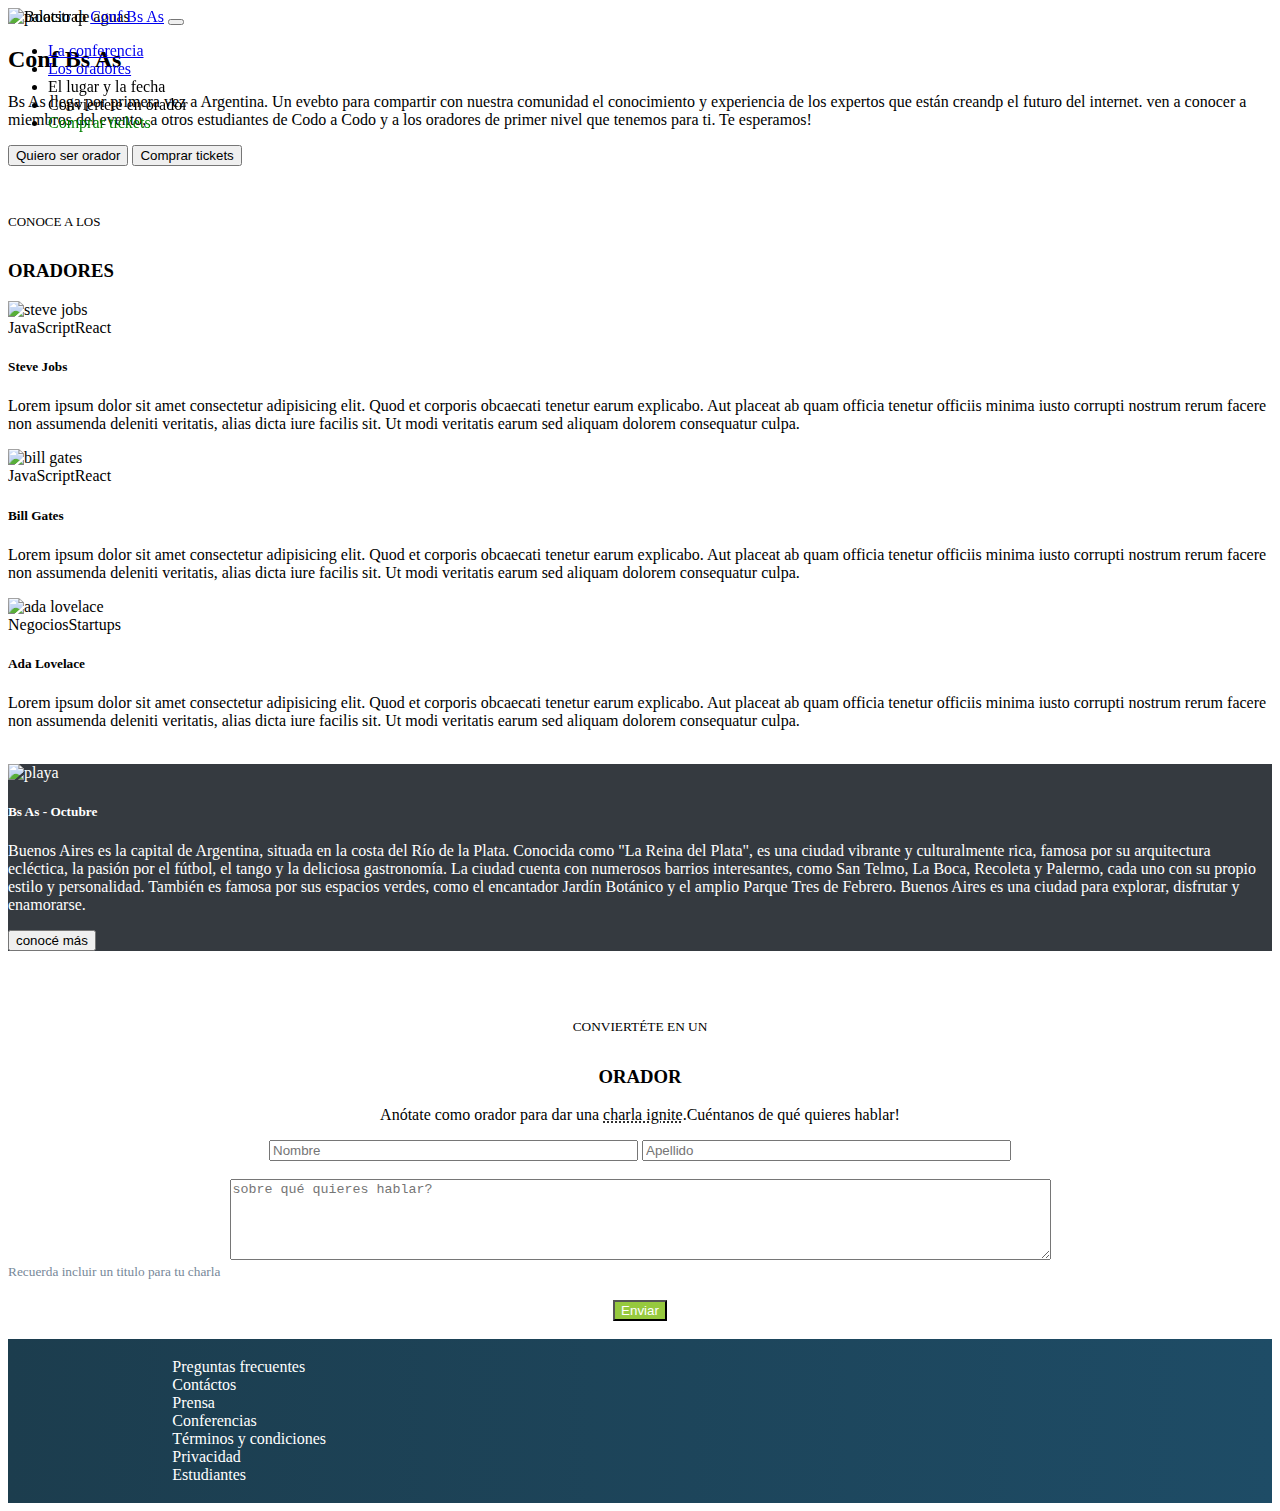
==== index.html @ 04a826f7 "index.html" ====
<!doctype html>
<html lang="en">
  <head>
    <meta charset="utf-8">
    <meta name="viewport" content="width=device-width, initial-scale=1">
    <link rel="icon" href="img/codo-codo.png">
    
    <title>tp front</title>
    <link href="https://cdn.jsdelivr.net/npm/bootstrap@5.3.0-alpha3/dist/css/bootstrap.min.css" rel="stylesheet" integrity="sha384-KK94CHFLLe+nY2dmCWGMq91rCGa5gtU4mk92HdvYe+M/SXH301p5ILy+dN9+nJOZ" crossorigin="anonymous">
    <link rel="stylesheet" href="diseño.css">
  </head>
  <body>
   
    <nav class="navbar navbar-expand-lg bg-body-tertiary" data-bs-theme="dark">
        <div class="container-fluid">
          <img src="img/codo-codo.png" alt="Bootstrap" width="100">
          <a class="navbar-brand" href="#">Conf Bs As</a>
          <button class="navbar-toggler" type="button" data-bs-toggle="collapse" data-bs-target="#navbarSupportedContent" aria-controls="navbarSupportedContent" aria-expanded="false" aria-label="Toggle navigation">
            <span class="navbar-toggler-icon"></span>
          </button>
          <div class="collapse navbar-collapse" id="navbarSupportedContent">
            <ul class="navbar-nav ms-auto me-5 mb-2 mb-lg-0 ">
              <li class="nav-item">
                <a class="nav-link active" aria-current="page" href="#">La conferencia</a>
              </li>
              <li class="nav-item">
                <a class="nav-link" href="#">Los oradores</a>
              </li>
              
              <li class="nav-item">
                <a class="nav-link">El lugar y la fecha</a>
              </li>
              <li class="nav-item">
                <a class="nav-link">Conviertete en orador</a>
              </li>
              <li class="nav-item">
                <a style="color: green;" class="nav-link">Comprar tickets</a>
              </li>
            </ul>
            
          </div>
        </div>
      </nav>


      <div id="header" class="card text-bg-dark">
        <img class="opacity-50" src="img/palacio-aguas.jpg" class="card-img" alt="palacio de aguas">
        <div id="texto" class="card-img-overlay ">
          <h2 class="card-title ">Conf Bs As</h2>
          <p class="card-text ">Bs As llega por primera vez a Argentina. Un evebto para compartir con nuestra comunidad el conocimiento y experiencia de los expertos que están creandp el futuro del internet. ven a conocer a miembros del evento, a otros estudiantes de Codo a Codo y a los oradores de primer nivel que tenemos para ti. Te esperamos!</p>
         
          
          <button id="orador" type="button" class="btn btn-outline-light">Quiero ser orador</button>
          <button id="tickets" type="button" class="btn btn-success ">Comprar tickets</button>

        </div>
      </div>
      <br>




      <div class="oradores">
        <h6 class="text-center">CONOCE A LOS</h6>
        <h3 class="text-center">ORADORES</h3>
      </div>

      <div id="trio" class="row row-cols-1 row-cols-md-3 g-4 mx-5">
        <div class="col">
          <div class="card h-100">
            <img src="img/steve-jobs.png" class="card-img-top" alt="steve jobs">
            <div class="card-body">
              <span class="badge text-bg-warning me-1">JavaScript</span><span class="badge text-bg-info">React</span>
              <h5 class="card-title">Steve Jobs</h5>
              <p class="card-text">Lorem ipsum dolor sit amet consectetur adipisicing elit. Quod et corporis obcaecati tenetur earum explicabo. Aut placeat ab quam officia tenetur officiis minima iusto corrupti nostrum rerum facere non assumenda deleniti veritatis, alias dicta iure facilis sit. Ut modi veritatis earum sed aliquam dolorem consequatur culpa.</p>
            </div>
          </div>
        </div>
        <div class="col">
          <div class="card h-100">
            <img src="img/bill-gates.png" class="card-img-top" alt="bill gates">
            <div class="card-body">
              <span class="badge text-bg-warning me-1">JavaScript</span><span class="badge text-bg-info">React</span>
              <h5 class="card-title">Bill Gates</h5>
              <p class="card-text">Lorem ipsum dolor sit amet consectetur adipisicing elit. Quod et corporis obcaecati tenetur earum explicabo. Aut placeat ab quam officia tenetur officiis minima iusto corrupti nostrum rerum facere non assumenda deleniti veritatis, alias dicta iure facilis sit. Ut modi veritatis earum sed aliquam dolorem consequatur culpa.</p>
            </div>
          </div>
        </div>
        <div class="col">
          <div class="card h-100">
            <img src="img/ada-lovelace.png" class="card-img-top" alt="ada lovelace">
            <div class="card-body">
              <span class="badge text-bg-secondary me-1">Negocios</span><span class="badge text-bg-danger">Startups</span>
              <h5 class="card-title">Ada Lovelace</h5>
              <p class="card-text">Lorem ipsum dolor sit amet consectetur adipisicing elit. Quod et corporis obcaecati tenetur earum explicabo. Aut placeat ab quam officia tenetur officiis minima iusto corrupti nostrum rerum facere non assumenda deleniti veritatis, alias dicta iure facilis sit. Ut modi veritatis earum sed aliquam dolorem consequatur culpa.</p>
          </div>
        </div>
      </div>
      </div>

      <br>



      <div class="card mb-3" id="playa"  >
        <div class="row g-0">
          <div class="col-md-6">
            
            <img src="img/Captura de pantalla 2023-04-19 090451.png" class="img-fluid" alt="playa">
          </div>
          <div class="col-md-6">
            <div class="card-body">
              <h5 class="card-title">Bs As - Octubre</h5>
              <p class="card-text">Buenos Aires es la capital de Argentina, situada en la costa del Río de la Plata. Conocida como "La Reina del Plata", es una ciudad vibrante y culturalmente rica, famosa por su arquitectura ecléctica, la pasión por el fútbol, el tango y la deliciosa gastronomía. La ciudad cuenta con numerosos barrios interesantes, como San Telmo, La Boca, Recoleta y Palermo, cada uno con su propio estilo y personalidad. También es famosa por sus espacios verdes, como el encantador Jardín Botánico y el amplio Parque Tres de Febrero. Buenos Aires es una ciudad para explorar, disfrutar y enamorarse.</p>

              <button type="button" class="btn btn-outline-light">conocé más</button>
              
            </div>
          </div>
        </div>
      </div>



  
  


 
  <br><br>









  <div class="formulario ">
  <form class="container" action="">
      <h6 class="text-center">CONVIERTÉTE EN UN </h6>
      <h3 class="text-center">ORADOR</h3>
      <p class="text-center">Anótate como orador para dar una <abbr title="charla">charla ignite</abbr>.Cuéntanos de qué quieres hablar!</p>
      
      <div class="text-center container">
      
      <input id="nombre" class="col-4" type="text" size="43" placeholder="Nombre">
      
      <input id="apellido" class="col-4" type="text" size="43" placeholder="Apellido">
      
      <br><br>
      
      <textarea class="container col-8" name="tema" id="tema" cols="100" rows="5" placeholder="sobre qué quieres hablar?"></textarea>
      
      <br>
      
      <sub class="col-6">
      Recuerda incluir un titulo para tu charla
      </sub>
      
      <br><br>

      <div class="d-grid gap-2 col-8 mx-auto">
        <button id="enviar" class="btn" type="button">Enviar</button>
      </div>
    
    </form>
    </div>
  </div>



<br>

<footer>

  <div class="hstack gap-3 ">
  
    <div class=" mx-3">Preguntas frecuentes</div>
    <div class=" mx-3">Contáctos</div>
    <div class=" mx-3">Prensa</div>
    <div class=" mx-3">Conferencias</div>
    <div class=" mx-3">Términos y condiciones</div>
    <div class=" mx-3">Privacidad</div>
    <div class=" mx-3">Estudiantes</div>
  
  </div>

</footer>




      <script src="https://cdn.jsdelivr.net/npm/bootstrap@5.3.0-alpha3/dist/js/bootstrap.bundle.min.js" integrity="sha384-ENjdO4Dr2bkBIFxQpeoTz1HIcje39Wm4jDKdf19U8gI4ddQ3GYNS7NTKfAdVQSZe" crossorigin="anonymous"></script>
    </body>
  </html>
---- diseño.css ----
nav{
    position: fixed;
}

body{
    background-color: white;
}


.oradores h6{
    font-weight: 200;
    font-size: small;
}

#playa{
    color: white;
    background-color: rgba(53, 58,64, 1);
}

div.info{
    background-color: rgba(53, 58,64, 1);
    width: 100%;
}

#mar{
    background-color: transparent;
}

.formulario{
    text-align: center;
    width: 100%;
    overflow: auto;
}
.formulario h6{
font-weight: 200;
font-size: smaller;
}
.formulario sub{
    float: left;
    color: lightslategray;
}

#enviar{
    background-color: rgba(150, 201,62, 1);
    color: white;
}

footer{
    background-image: linear-gradient(to left, rgba(30, 76,102, 1), rgba(28, 61, 78, 1));
    color: white;
    padding: 1.5% 13%;
}
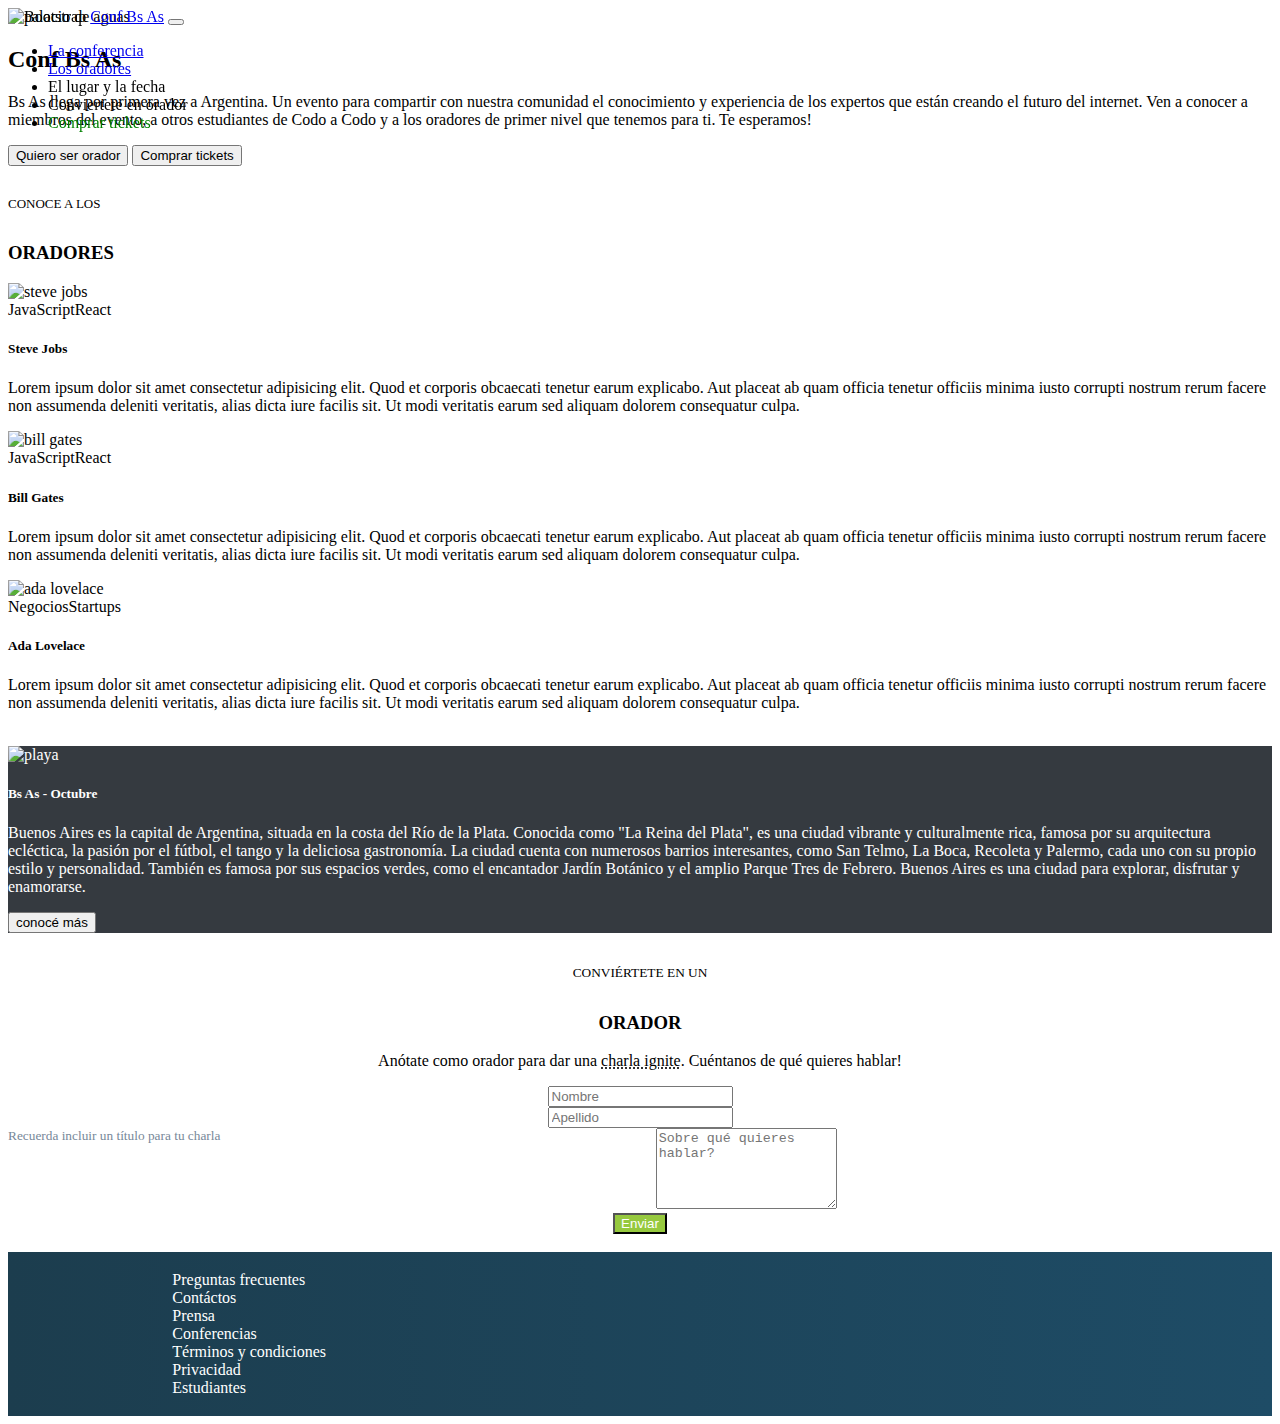
==== commit 1ee7956f: "arreglo header y fooder" ====
--- a/index.html
+++ b/index.html
@@ -3,7 +3,7 @@
   <head>
     <meta charset="utf-8">
     <meta name="viewport" content="width=device-width, initial-scale=1">
-    <link rel="icon" href="img/codo-codo.png">
+    <link rel="icon" href="img/codoacodo.png">
     
     <title>tp front</title>
     <link href="https://cdn.jsdelivr.net/npm/bootstrap@5.3.0-alpha3/dist/css/bootstrap.min.css" rel="stylesheet" integrity="sha384-KK94CHFLLe+nY2dmCWGMq91rCGa5gtU4mk92HdvYe+M/SXH301p5ILy+dN9+nJOZ" crossorigin="anonymous">
@@ -13,7 +13,7 @@
    
     <nav class="navbar navbar-expand-lg bg-body-tertiary" data-bs-theme="dark">
         <div class="container-fluid">
-          <img src="img/codo-codo.png" alt="Bootstrap" width="100">
+          <img src="img/codoacodo.png" alt="Bootstrap" width="100">
           <a class="navbar-brand" href="#">Conf Bs As</a>
           <button class="navbar-toggler" type="button" data-bs-toggle="collapse" data-bs-target="#navbarSupportedContent" aria-controls="navbarSupportedContent" aria-expanded="false" aria-label="Toggle navigation">
             <span class="navbar-toggler-icon"></span>
@@ -42,33 +42,31 @@
         </div>
       </nav>
 
-
       <div id="header" class="card text-bg-dark">
-        <img class="opacity-50" src="img/palacio-aguas.jpg" class="card-img" alt="palacio de aguas">
-        <div id="texto" class="card-img-overlay ">
-          <h2 class="card-title ">Conf Bs As</h2>
-          <p class="card-text ">Bs As llega por primera vez a Argentina. Un evebto para compartir con nuestra comunidad el conocimiento y experiencia de los expertos que están creandp el futuro del internet. ven a conocer a miembros del evento, a otros estudiantes de Codo a Codo y a los oradores de primer nivel que tenemos para ti. Te esperamos!</p>
-         
-          
-          <button id="orador" type="button" class="btn btn-outline-light">Quiero ser orador</button>
-          <button id="tickets" type="button" class="btn btn-success ">Comprar tickets</button>
-
+        <img src="img/ba1.jpg" class="card-img opacity-50" alt="palacio de aguas">
+        <div id="texto" class="card-img-overlay d-flex flex-column justify-content-center align-items-end ms-auto h-100 w-50 p-5">
+          <div class="text-end mb-3">
+            <h2 class="card-title">Conf Bs As</h2>
+            <p class="card-text">Bs As llega por primera vez a Argentina. Un evento para compartir con nuestra comunidad el conocimiento y experiencia de los expertos que están creando el futuro del internet. Ven a conocer a miembros del evento, a otros estudiantes de Codo a Codo y a los oradores de primer nivel que tenemos para ti. Te esperamos!</p>
+          </div>
+          <div class="d-flex justify-content-end">
+            <button id="orador" type="button" class="btn btn-outline-light me-3">Quiero ser orador</button>
+            <button id="tickets" type="button" class="btn btn-success">Comprar tickets</button>
+          </div>
         </div>
       </div>
-      <br>
-
-
+      
 
 
       <div class="oradores">
-        <h6 class="text-center">CONOCE A LOS</h6>
+        <h6 class="text-center mt-4">CONOCE A LOS</h6>
         <h3 class="text-center">ORADORES</h3>
       </div>
 
       <div id="trio" class="row row-cols-1 row-cols-md-3 g-4 mx-5">
         <div class="col">
           <div class="card h-100">
-            <img src="img/steve-jobs.png" class="card-img-top" alt="steve jobs">
+            <img src="img/steve.jpg" class="card-img-top" alt="steve jobs">
             <div class="card-body">
               <span class="badge text-bg-warning me-1">JavaScript</span><span class="badge text-bg-info">React</span>
               <h5 class="card-title">Steve Jobs</h5>
@@ -78,7 +76,7 @@
         </div>
         <div class="col">
           <div class="card h-100">
-            <img src="img/bill-gates.png" class="card-img-top" alt="bill gates">
+            <img src="img/bill.jpg" class="card-img-top" alt="bill gates">
             <div class="card-body">
               <span class="badge text-bg-warning me-1">JavaScript</span><span class="badge text-bg-info">React</span>
               <h5 class="card-title">Bill Gates</h5>
@@ -88,7 +86,7 @@
         </div>
         <div class="col">
           <div class="card h-100">
-            <img src="img/ada-lovelace.png" class="card-img-top" alt="ada lovelace">
+            <img src="img/ada.jpeg" class="card-img-top" alt="ada lovelace">
             <div class="card-body">
               <span class="badge text-bg-secondary me-1">Negocios</span><span class="badge text-bg-danger">Startups</span>
               <h5 class="card-title">Ada Lovelace</h5>
@@ -106,7 +104,7 @@
         <div class="row g-0">
           <div class="col-md-6">
             
-            <img src="img/Captura de pantalla 2023-04-19 090451.png" class="img-fluid" alt="playa">
+            <img src="img/ba3.jpg" class="img-fluid" alt="playa">
           </div>
           <div class="col-md-6">
             <div class="card-body">
@@ -119,71 +117,60 @@
           </div>
         </div>
       </div>
+ 
 
-
-
+  <div class="formulario">
+    <form class="container-lg" action="">
+        <h6 class="text-center mt-3">CONVIÉRTETE EN UN </h6>
+        <h3 class="text-center">ORADOR</h3>
+        <p class="text-center">Anótate como orador para dar una <abbr title="charla">charla ignite</abbr>. Cuéntanos de qué quieres hablar!</p>
+        
+        <div class="row justify-content-center">
+        
+          <div class="col-sm-6 mb-3">
+            <input id="nombre" class="form-control" type="text" placeholder="Nombre">
+          </div>
+        
+          <div class="col-sm-6 mb-3">
+            <input id="apellido" class="form-control" type="text" placeholder="Apellido">
+          </div>
+        
+          <div class="col-12 mb-3">
+            <textarea class="form-control" name="tema" id="tema" rows="5" placeholder="Sobre qué quieres hablar?"></textarea>
+            <sub class="form-text text-muted">
+              Recuerda incluir un título para tu charla
+            </sub>
+          </div>
   
-  
-
-
- 
-  <br><br>
-
-
-
-
-
-
-
-
-
-  <div class="formulario ">
-  <form class="container" action="">
-      <h6 class="text-center">CONVIERTÉTE EN UN </h6>
-      <h3 class="text-center">ORADOR</h3>
-      <p class="text-center">Anótate como orador para dar una <abbr title="charla">charla ignite</abbr>.Cuéntanos de qué quieres hablar!</p>
+          <div class="col-12">
+            <div class="d-grid gap-2">
+              <button id="enviar" class="btn" type="button">Enviar</button>
+            </div>
+          </div>
       
-      <div class="text-center container">
-      
-      <input id="nombre" class="col-4" type="text" size="43" placeholder="Nombre">
-      
-      <input id="apellido" class="col-4" type="text" size="43" placeholder="Apellido">
-      
-      <br><br>
-      
-      <textarea class="container col-8" name="tema" id="tema" cols="100" rows="5" placeholder="sobre qué quieres hablar?"></textarea>
-      
-      <br>
-      
-      <sub class="col-6">
-      Recuerda incluir un titulo para tu charla
-      </sub>
-      
-      <br><br>
-
-      <div class="d-grid gap-2 col-8 mx-auto">
-        <button id="enviar" class="btn" type="button">Enviar</button>
-      </div>
-    
+        </div>
     </form>
-    </div>
   </div>
-
 
 
 <br>
 
 <footer>
+  <div class="row d-flex justify-content-evenly p-3">
+  
+    <div class="col align-self-center mx auto">Preguntas frecuentes</div>
 
-  <div class="hstack gap-3 ">
-  
-    <div class=" mx-3">Preguntas frecuentes</div>
-    <div class=" mx-3">Contáctos</div>
-    <div class=" mx-3">Prensa</div>
-    <div class=" mx-3">Conferencias</div>
-    <div class=" mx-3">Términos y condiciones</div>
-    <div class=" mx-3">Privacidad</div>
-    <div class=" mx-3">Estudiantes</div>
+    <div class="col align-self-center mx auto">Contáctos</div>
+
+    <div class="col align-self-center mx auto">Prensa</div>
+
+    <div class="col align-self-center mx auto">Conferencias</div>
+
+    <div class="col align-self-center mx auto">Términos y condiciones</div>
+
+    <div class="col align-self-center mx auto">Privacidad</div>
+
+    <div class="col align-self-center mx auto ">Estudiantes</div>
   
   </div>
 
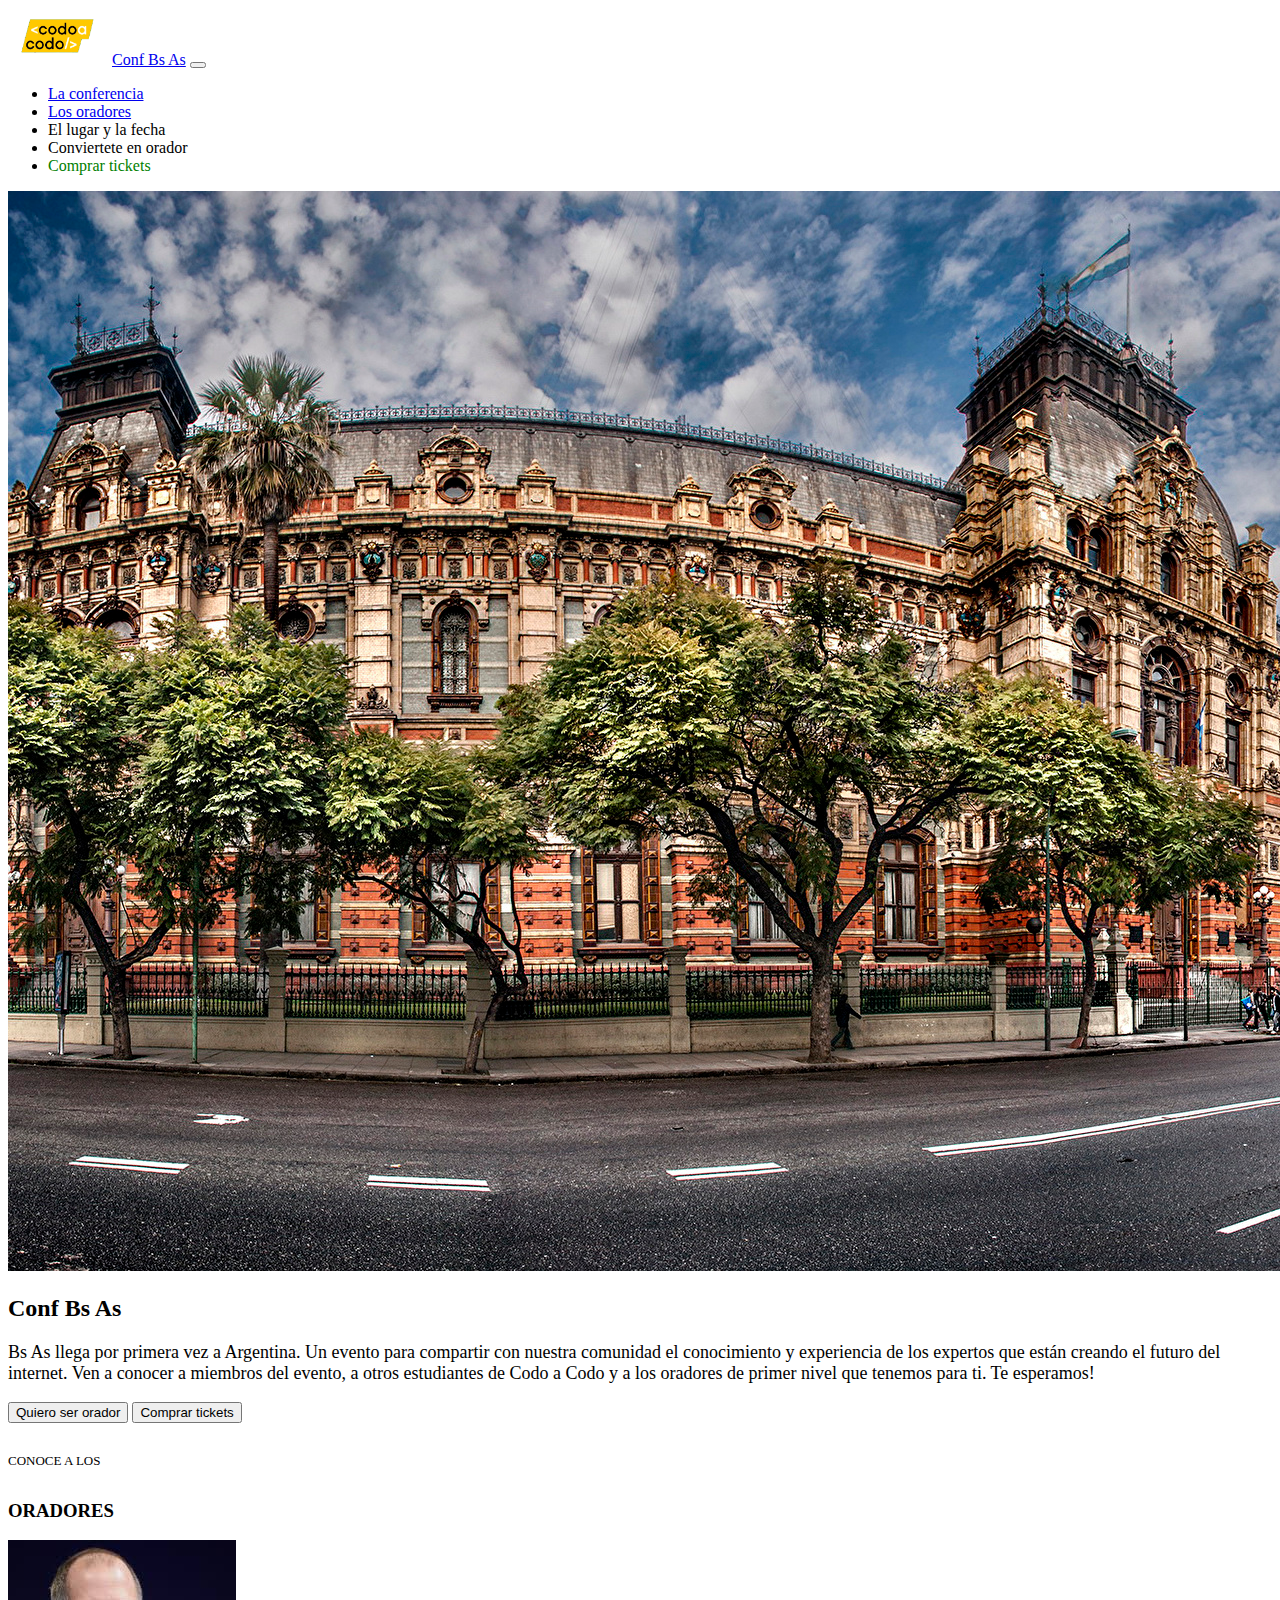
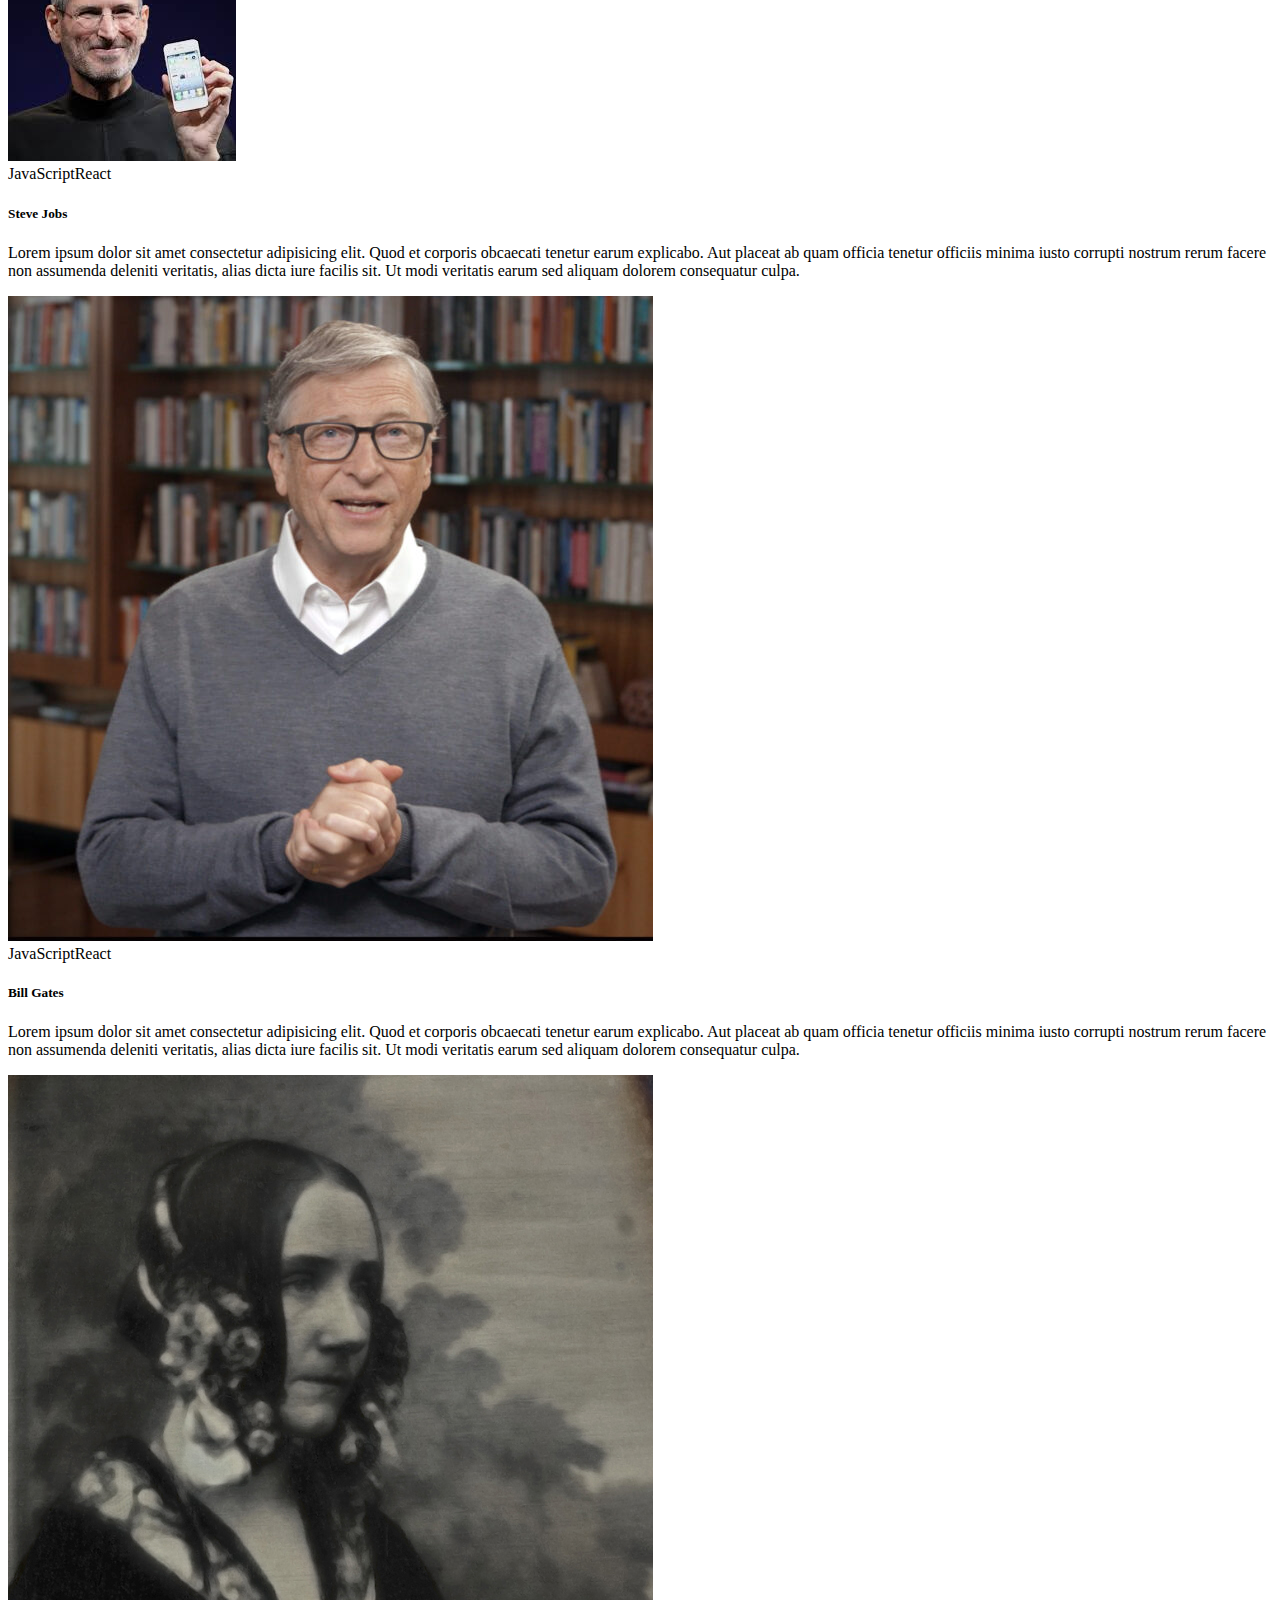
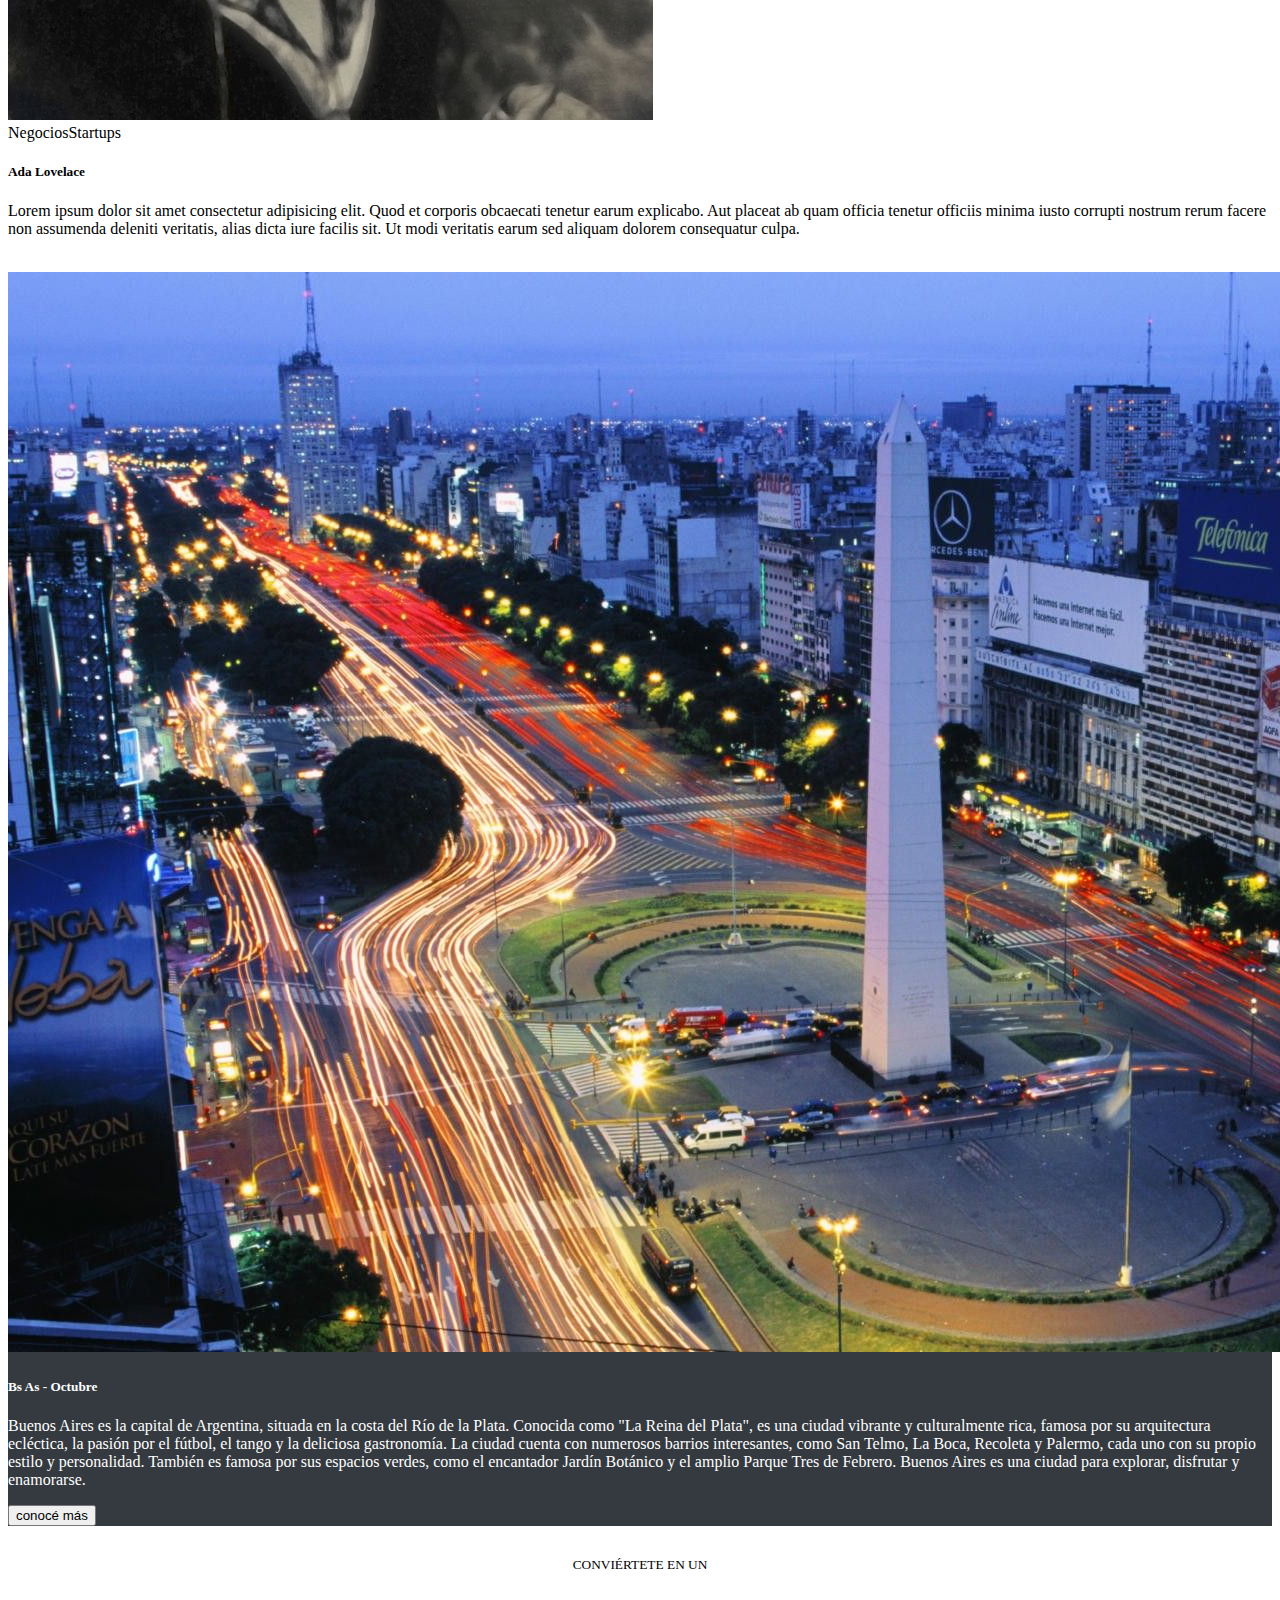
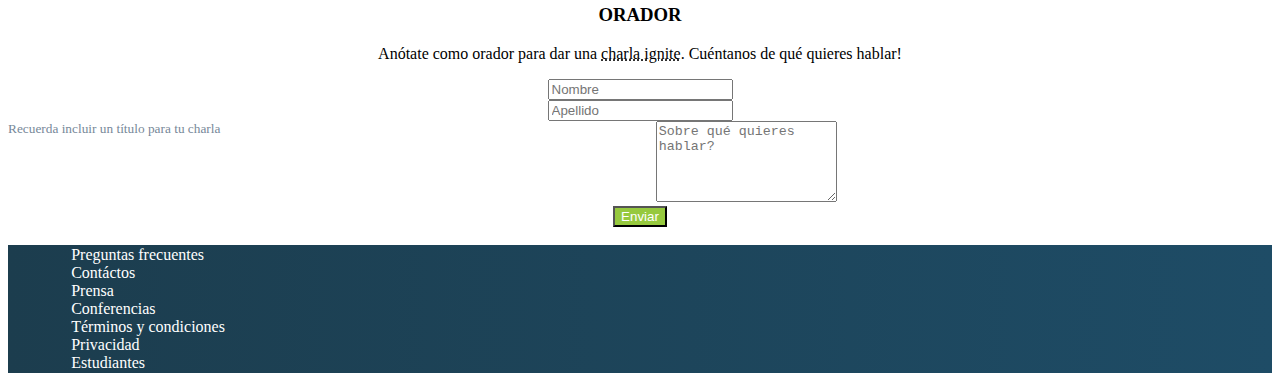
==== commit 6b66dd02: "actualizacion del navbar" ====
--- a/index.html
+++ b/index.html
@@ -10,9 +10,10 @@
     <link rel="stylesheet" href="diseño.css">
   </head>
   <body>
-   
-    <nav class="navbar navbar-expand-lg bg-body-tertiary" data-bs-theme="dark">
-        <div class="container-fluid">
+        
+      <nav class="navbar navbar-expand-lg bg-body-tertiary fixed-top" data-bs-theme="dark">
+     <div class="container-fluid">
+
           <img src="img/codoacodo.png" alt="Bootstrap" width="100">
           <a class="navbar-brand" href="#">Conf Bs As</a>
           <button class="navbar-toggler" type="button" data-bs-toggle="collapse" data-bs-target="#navbarSupportedContent" aria-controls="navbarSupportedContent" aria-expanded="false" aria-label="Toggle navigation">
@@ -41,6 +42,8 @@
           </div>
         </div>
       </nav>
+
+
 
       <div id="header" class="card text-bg-dark">
         <img src="img/ba1.jpg" class="card-img opacity-50" alt="palacio de aguas">
--- a/diseño.css
+++ b/diseño.css
@@ -1,13 +1,12 @@
 
-
-nav{
-    position: fixed;
-}
 
 body{
     background-color: white;
 }
 
+#header p{
+    font-size: large;
+}
 
 .oradores h6{
     font-weight: 200;
@@ -37,6 +36,7 @@
 font-weight: 200;
 font-size: smaller;
 }
+
 .formulario sub{
     float: left;
     color: lightslategray;
@@ -50,5 +50,7 @@
 footer{
     background-image: linear-gradient(to left, rgba(30, 76,102, 1), rgba(28, 61, 78, 1));
     color: white;
-    padding: 1.5% 13%;
+    padding: 0.1% 5%;
 }
+
+
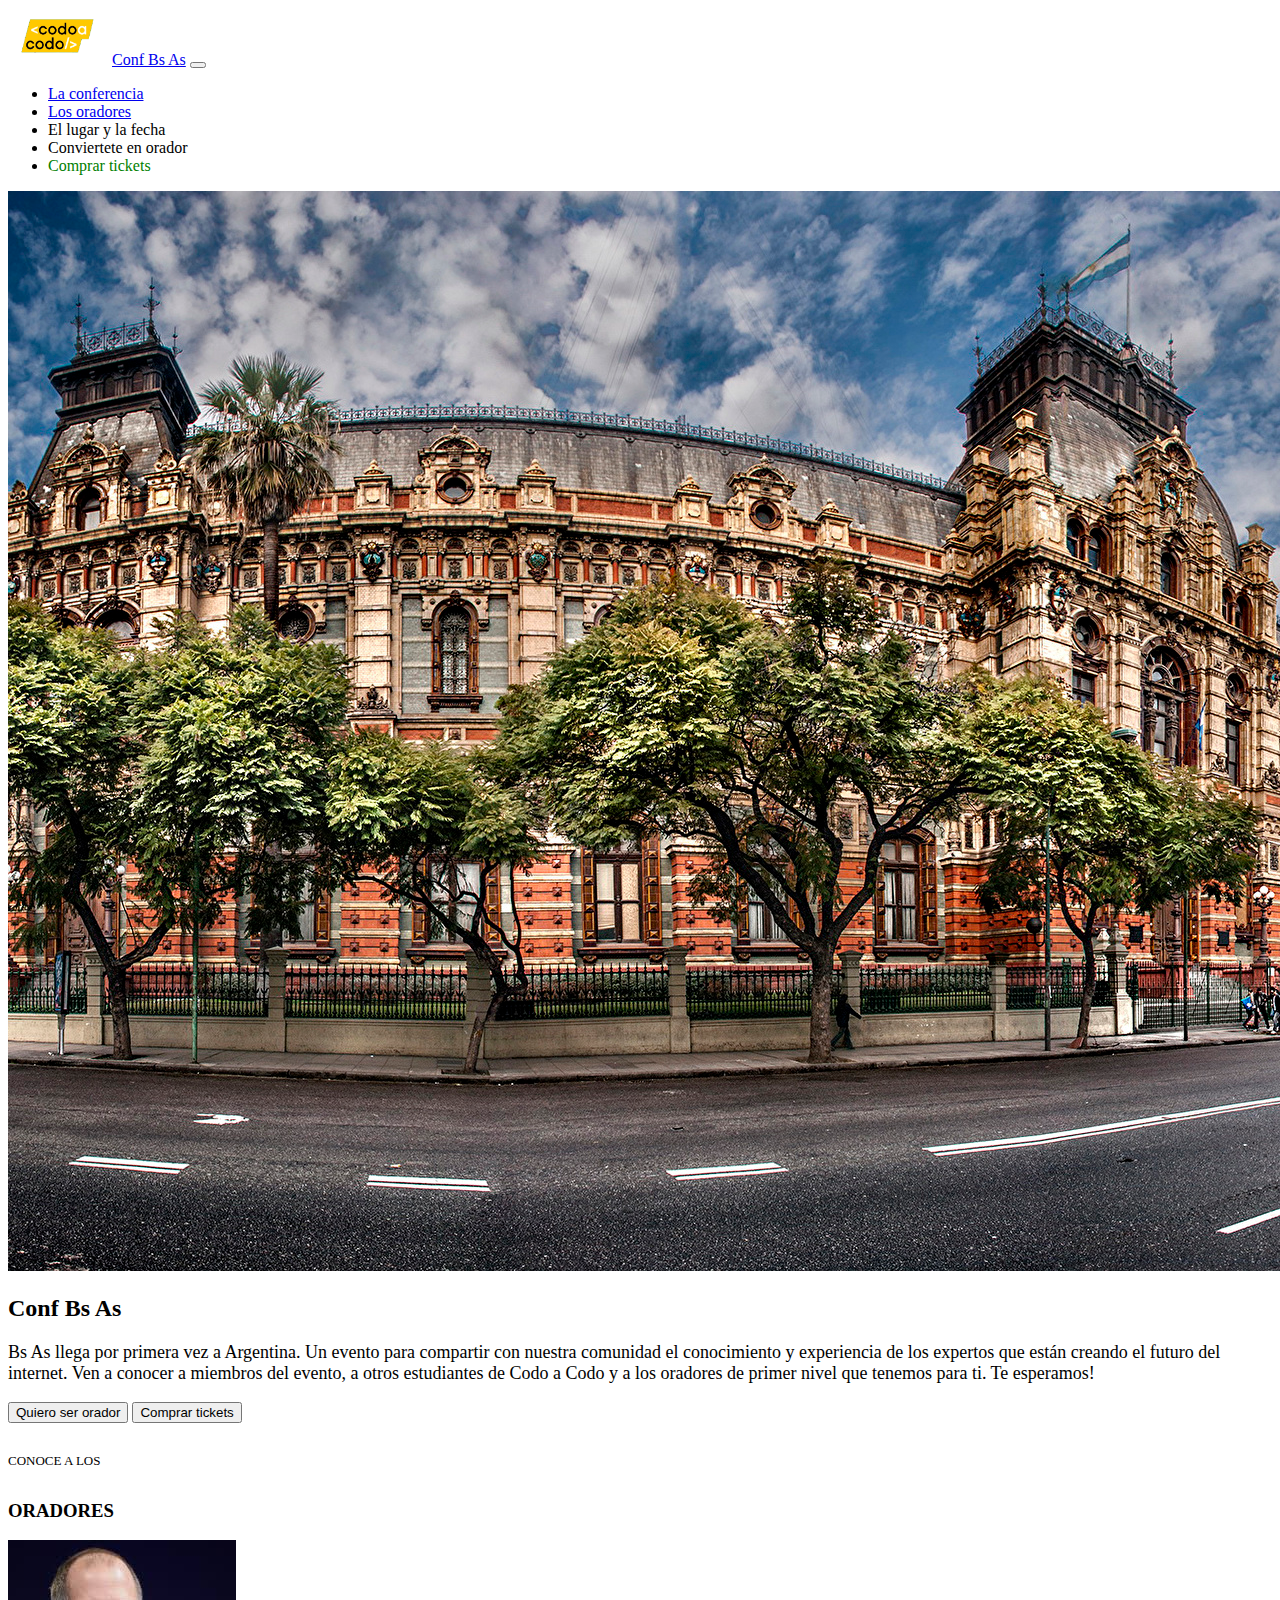
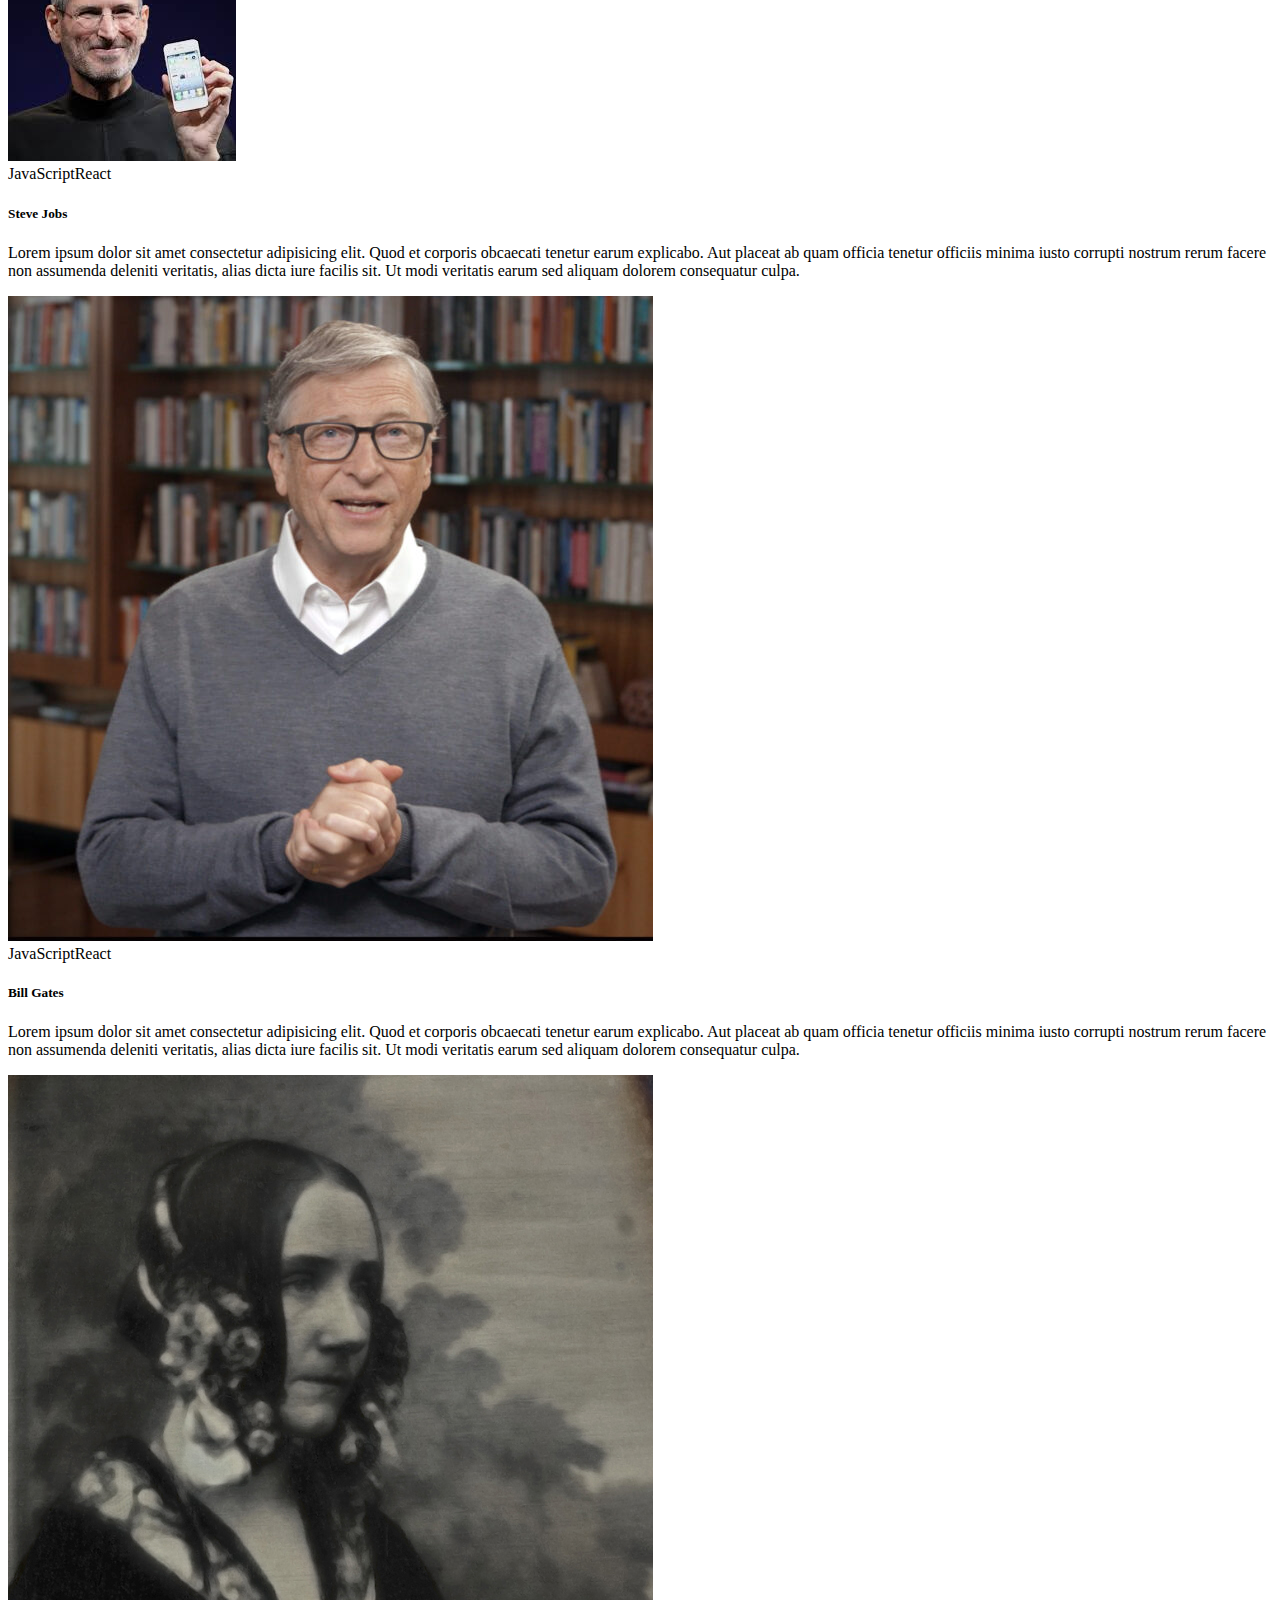
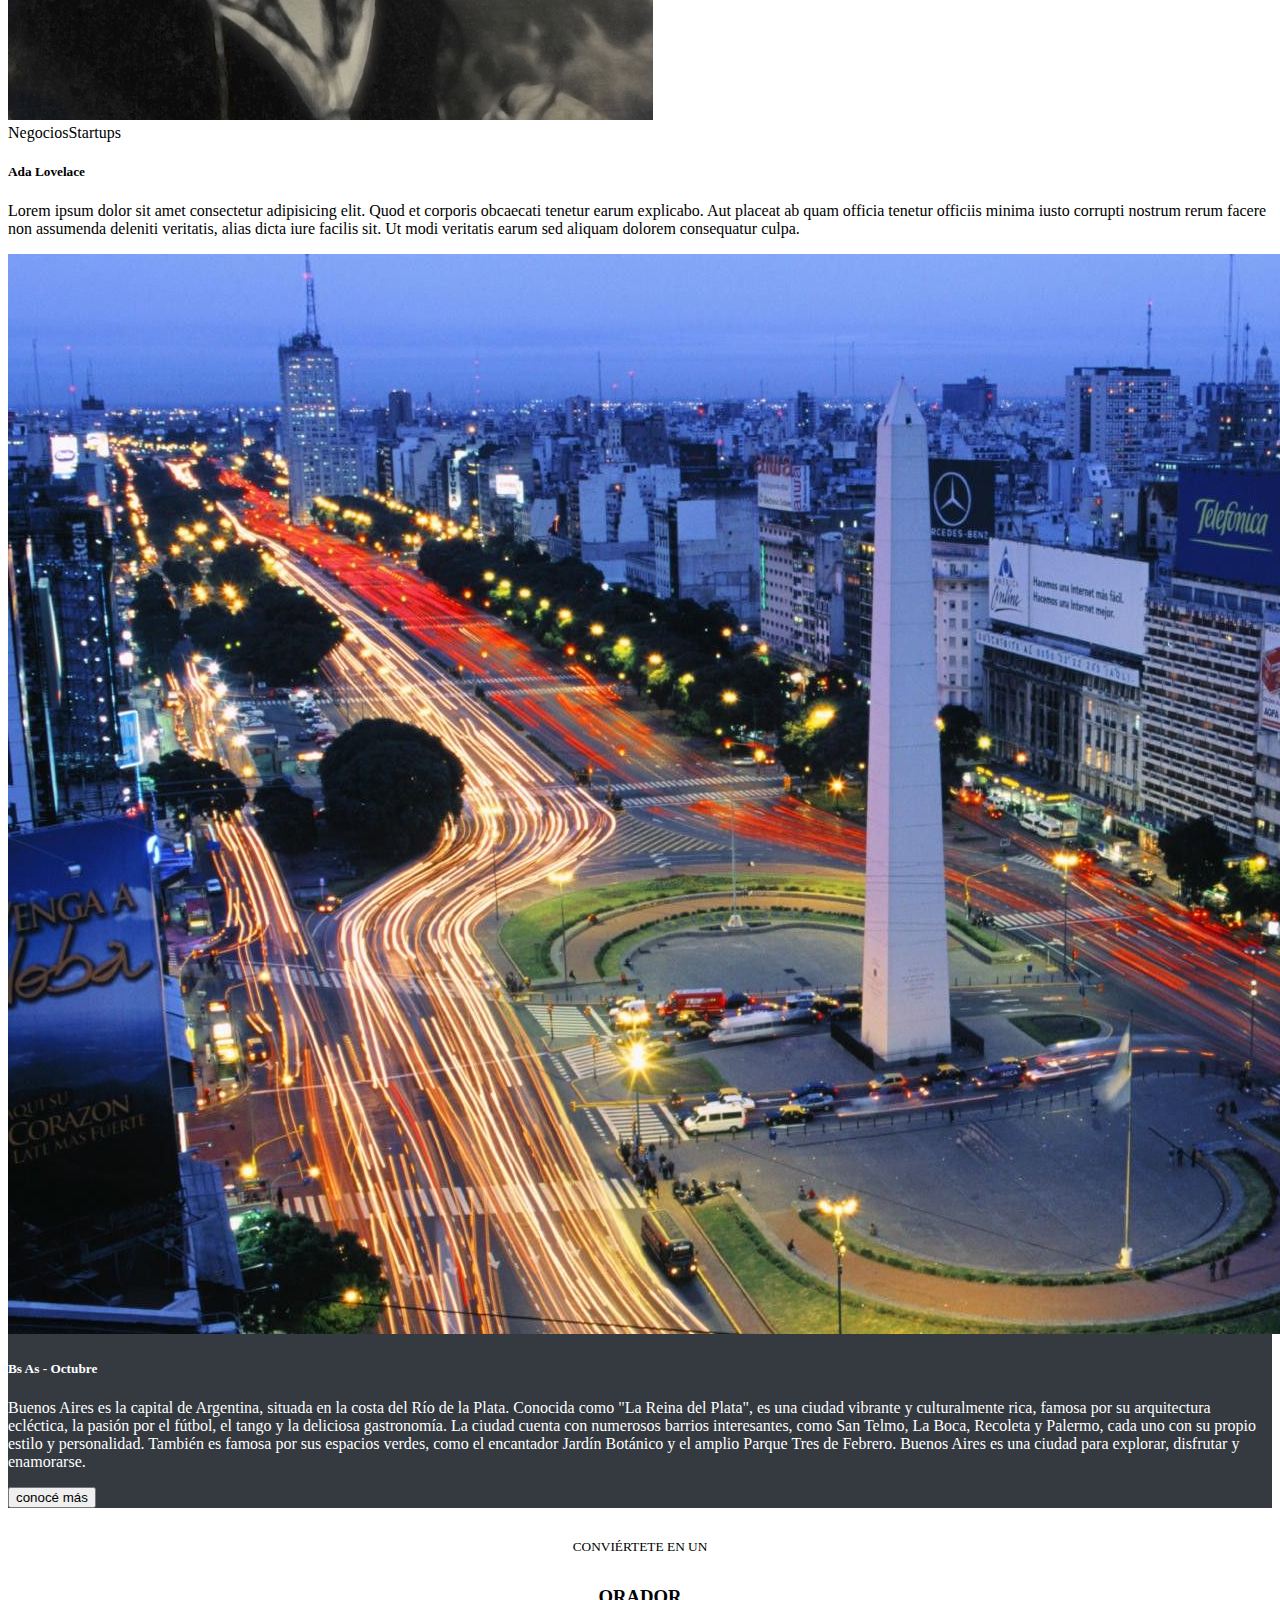
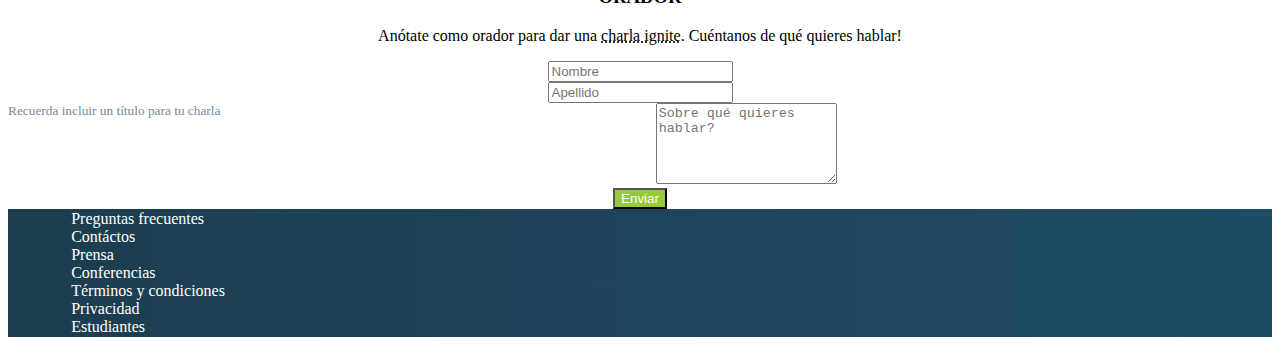
==== commit 74081aa4: "detalles" ====
--- a/index.html
+++ b/index.html
@@ -44,11 +44,10 @@
       </nav>
 
 
-
-      <div id="header" class="card text-bg-dark">
-        <img src="img/ba1.jpg" class="card-img opacity-50" alt="palacio de aguas">
-        <div id="texto" class="card-img-overlay d-flex flex-column justify-content-center align-items-end ms-auto h-100 w-50 p-5">
-          <div class="text-end mb-3">
+      <div id="header" class="card text-bg-dark rounded-0">
+        <img src="img/ba1.jpg" class="card-img opacity-50 border-0" alt="palacio de aguas">
+        <div id="texto" class="   card-img-overlay d-flex flex-column justify-content-center align-items-end ms-auto me-md-5 h-100 w-50 p-5   ">
+          <div class="text-md-end mb-md-3">
             <h2 class="card-title">Conf Bs As</h2>
             <p class="card-text">Bs As llega por primera vez a Argentina. Un evento para compartir con nuestra comunidad el conocimiento y experiencia de los expertos que están creando el futuro del internet. Ven a conocer a miembros del evento, a otros estudiantes de Codo a Codo y a los oradores de primer nivel que tenemos para ti. Te esperamos!</p>
           </div>
@@ -58,7 +57,7 @@
           </div>
         </div>
       </div>
-      
+
 
 
       <div class="oradores">
@@ -99,11 +98,8 @@
       </div>
       </div>
 
-      <br>
 
-
-
-      <div class="card mb-3" id="playa"  >
+      <div class="card mb-3 mt-5" id="playa"  >
         <div class="row g-0">
           <div class="col-md-6">
             
@@ -124,7 +120,7 @@
 
   <div class="formulario">
     <form class="container-lg" action="">
-        <h6 class="text-center mt-3">CONVIÉRTETE EN UN </h6>
+        <h6 class="text-center mt-3" id="conviertete">CONVIÉRTETE EN UN </h6>
         <h3 class="text-center">ORADOR</h3>
         <p class="text-center">Anótate como orador para dar una <abbr title="charla">charla ignite</abbr>. Cuéntanos de qué quieres hablar!</p>
         
@@ -139,8 +135,8 @@
           </div>
         
           <div class="col-12 mb-3">
-            <textarea class="form-control" name="tema" id="tema" rows="5" placeholder="Sobre qué quieres hablar?"></textarea>
-            <sub class="form-text text-muted">
+            <textarea id="holder" class="form-control" name="tema" id="tema" rows="5" placeholder="Sobre qué quieres hablar?"></textarea>
+            <sub class="form-text text-muted mt-2">
               Recuerda incluir un título para tu charla
             </sub>
           </div>
@@ -156,9 +152,8 @@
   </div>
 
 
-<br>
 
-<footer>
+<footer class="mt-4">
   <div class="row d-flex justify-content-evenly p-3">
   
     <div class="col align-self-center mx auto">Preguntas frecuentes</div>
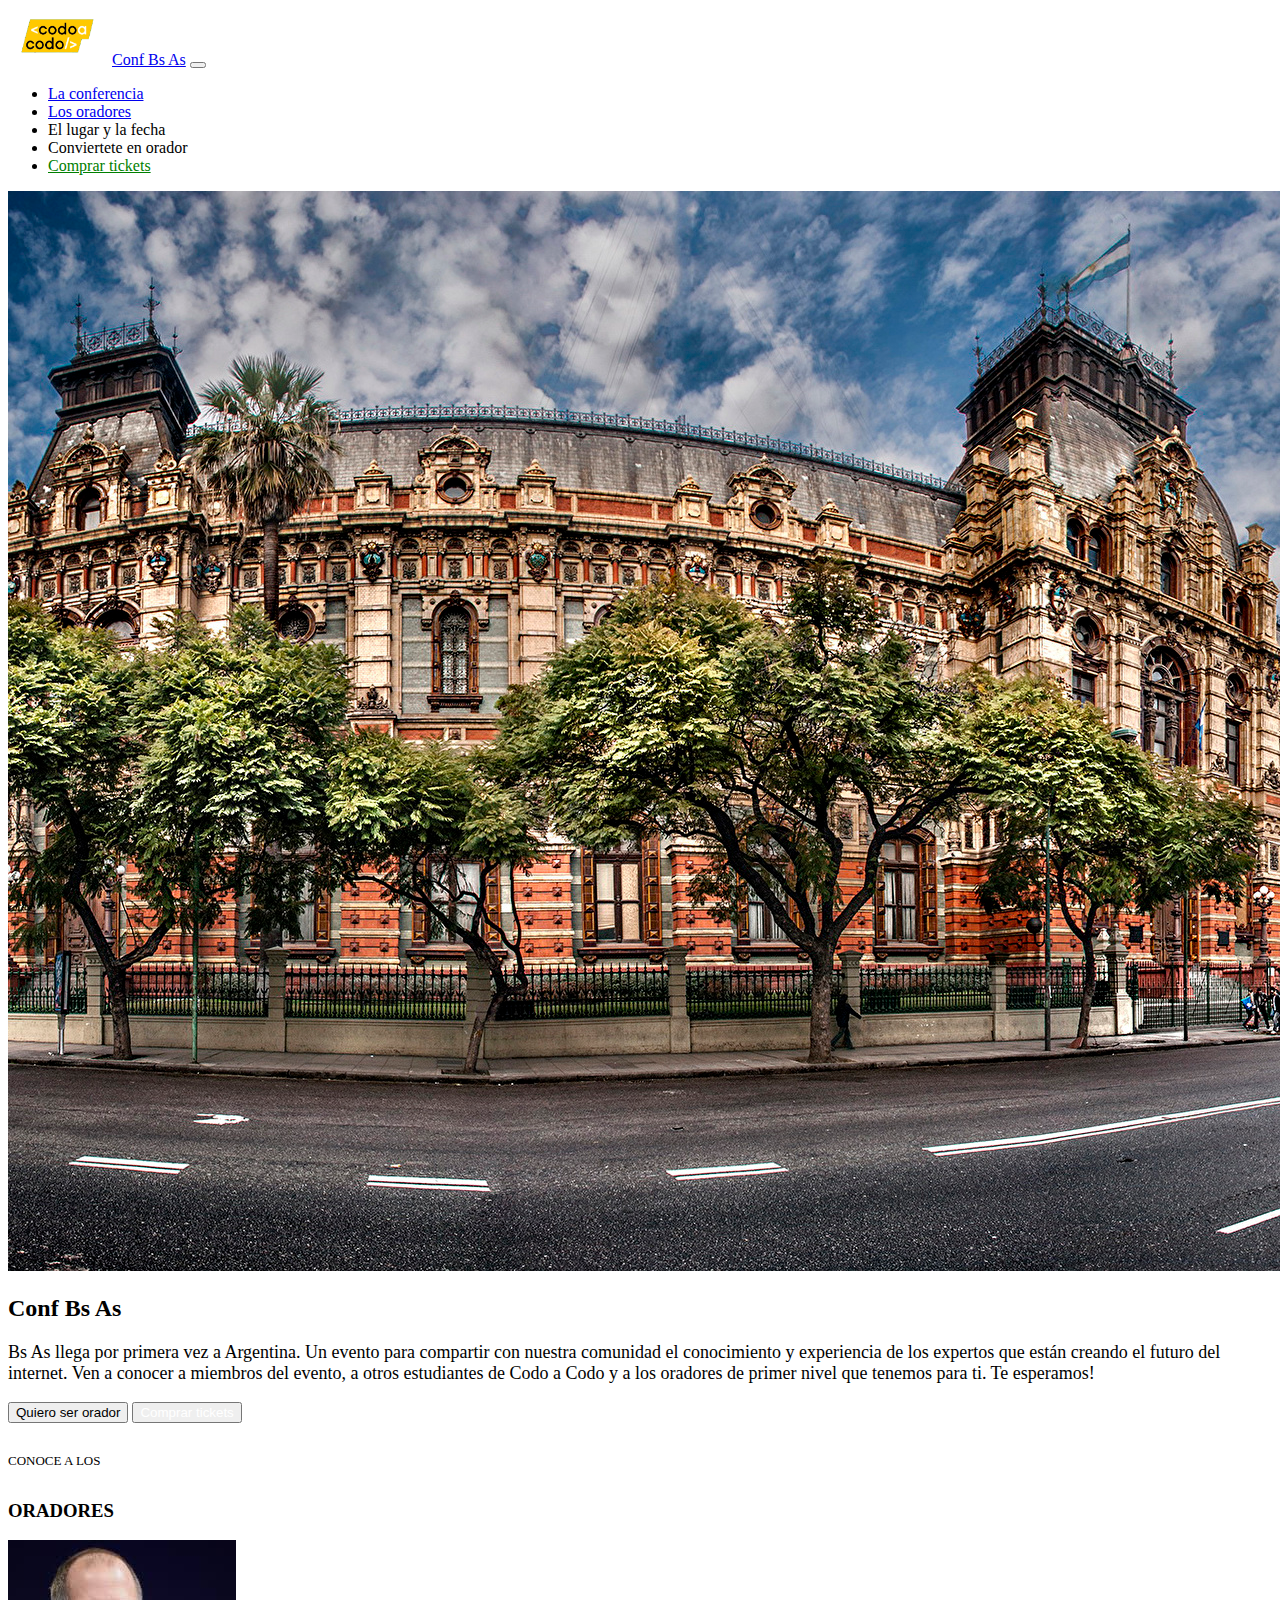
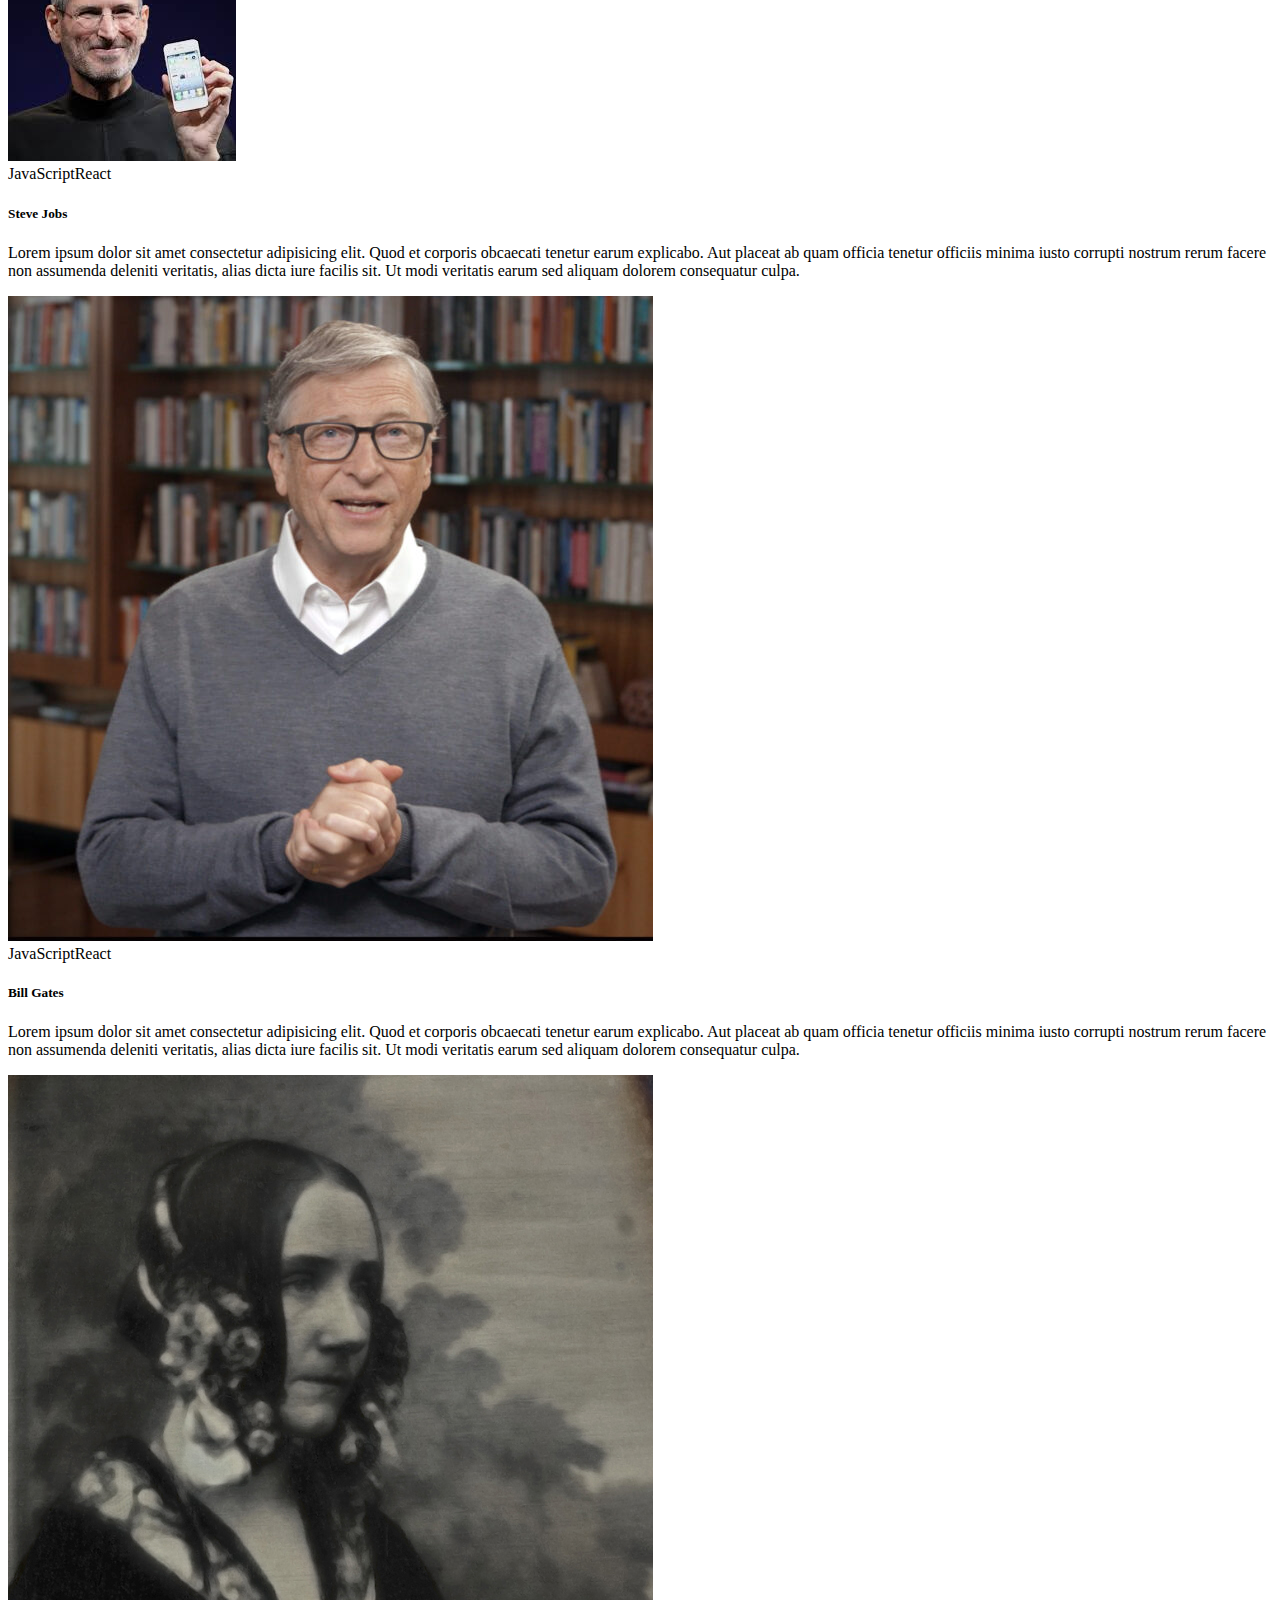
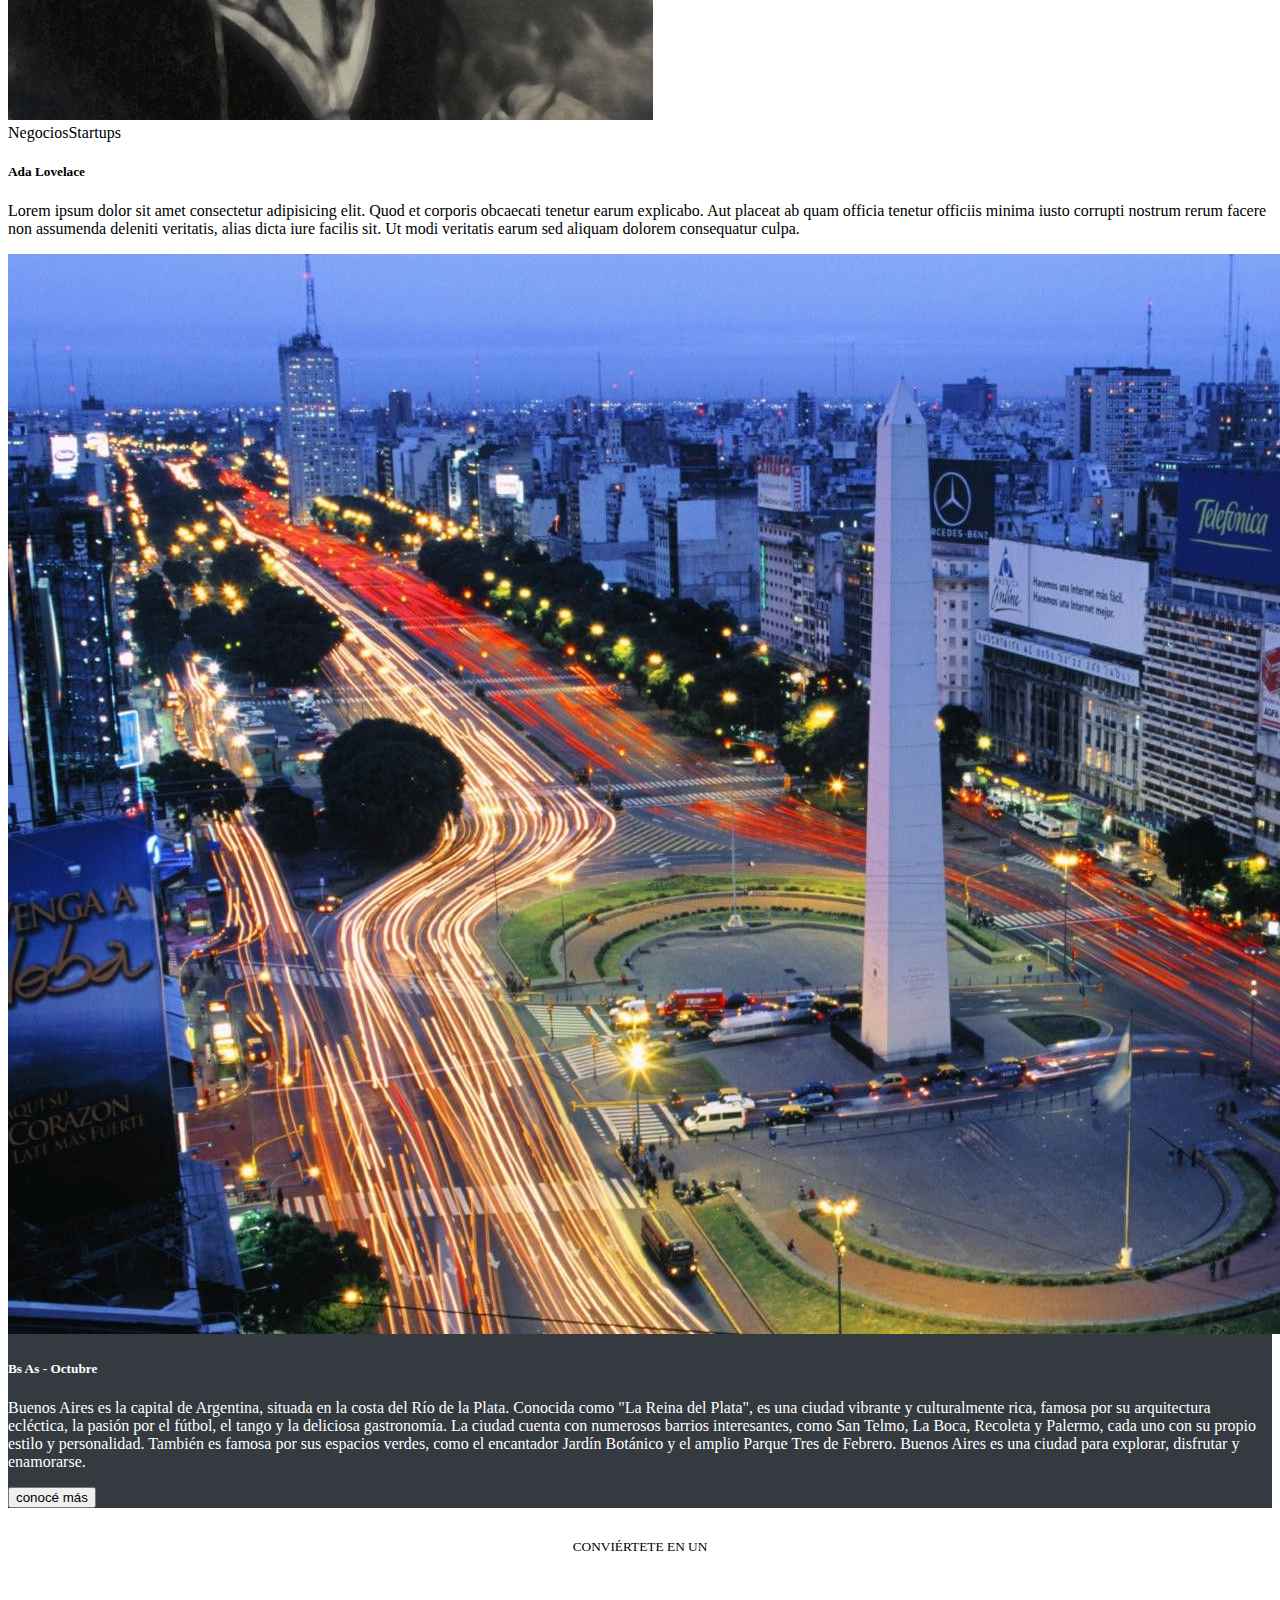
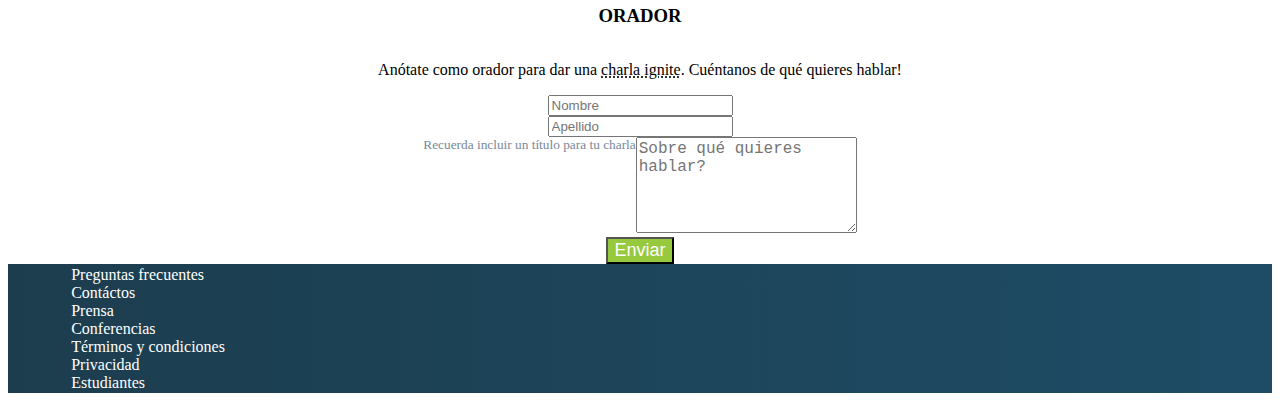
==== commit 2ef8c3ac: "js" ====
--- a/index.html
+++ b/index.html
@@ -15,7 +15,7 @@
      <div class="container-fluid">
 
           <img src="img/codoacodo.png" alt="Bootstrap" width="100">
-          <a class="navbar-brand" href="#">Conf Bs As</a>
+          <a class="navbar-brand" href="index.html">Conf Bs As</a>
           <button class="navbar-toggler" type="button" data-bs-toggle="collapse" data-bs-target="#navbarSupportedContent" aria-controls="navbarSupportedContent" aria-expanded="false" aria-label="Toggle navigation">
             <span class="navbar-toggler-icon"></span>
           </button>
@@ -35,7 +35,7 @@
                 <a class="nav-link">Conviertete en orador</a>
               </li>
               <li class="nav-item">
-                <a style="color: green;" class="nav-link">Comprar tickets</a>
+                <a style="color: green;" href="tickets.html" class="nav-link">Comprar tickets</a>
               </li>
             </ul>
             
@@ -53,7 +53,7 @@
           </div>
           <div class="d-flex justify-content-end">
             <button id="orador" type="button" class="btn btn-outline-light me-3">Quiero ser orador</button>
-            <button id="tickets" type="button" class="btn btn-success">Comprar tickets</button>
+            <button id="tickets" type="button" class="btn btn-success"><a href="tickets.html">Comprar tickets</a></button>
           </div>
         </div>
       </div>
--- a/diseño.css
+++ b/diseño.css
@@ -2,6 +2,11 @@
 
 body{
     background-color: white;
+}
+
+#tickets a{
+    color: white;
+    text-decoration: none;
 }
 
 #header p{
@@ -9,7 +14,7 @@
 }
 
 .oradores h6{
-    font-weight: 200;
+    font-weight: 400;
     font-size: small;
 }
 
@@ -42,9 +47,20 @@
     color: lightslategray;
 }
 
+#conviertete{
+    font-weight: 400;
+}
+
+#holder{
+    font-size: large;
+    font-weight: 500;
+    
+}
+
 #enviar{
     background-color: rgba(150, 201,62, 1);
     color: white;
+    font-size: large;
 }
 
 footer{
@@ -54,3 +70,108 @@
 }
 
 
+
+
+
+
+
+
+
+
+
+
+.descuentos{
+    display: flex;
+    justify-content: center;
+    flex-direction: row;
+  }
+
+.estudiante{
+    border: solid rgba(107, 173, 244, 1) 0.5vh; 
+    padding: 4%; 
+    max-width: 16rem;
+    max-height: 16rem; 
+    text-align: center; 
+    margin-top: 1rem;
+    
+    margin-inline: 0.1rem ;
+  }
+
+
+.trainee{
+    border: solid rgba(149, 211, 221, 1) 0.5vh; 
+    padding: 4%; 
+    max-width: 16rem;
+    max-height: 16rem; 
+
+    text-align: center; 
+    margin-top: 1rem;
+    
+    margin-inline: 0.1rem ;
+}
+
+
+.junior{
+    border: solid rgba(238, 215,143, 1) 0.5vh; 
+    padding: 4%; 
+    max-width: 16rem;
+    max-height: 16rem; 
+    text-align: center; 
+    margin-top: 1rem;
+    
+    margin-inline: 0.1rem ;
+}
+
+
+.tit-tickets{
+  text-align: center;
+}
+
+
+form {
+  display: flex;
+  flex-direction: column;
+  align-items: center;
+  justify-content: center;
+}
+
+.form-group1 {
+  display: flex;
+  flex-direction: row;
+  justify-content: space-between;
+  margin-bottom: 1rem;
+  width: 50rem;
+
+}
+
+.form-group {
+  display: flex;
+  flex-direction: column;
+  align-items: flex-start;
+
+}
+
+.form-group button {
+  margin: 2rem;
+}
+
+#total {
+  color: rgba(57, 92, 135, 1);
+  background-color: rgba(204, 229, 255, 1);
+  padding: 1rem;
+}
+
+.btn-ticket {
+  background-color: rgba(150, 201, 62, 1);
+  color: white;
+  font-size: large;
+  width: 25rem;
+}
+
+.btn-ticket:hover {
+  background-color: rgba(150, 201, 62, 1);
+  color: white;
+  font-size: large;
+  display: inline-block;
+  font-weight: 500;
+}
